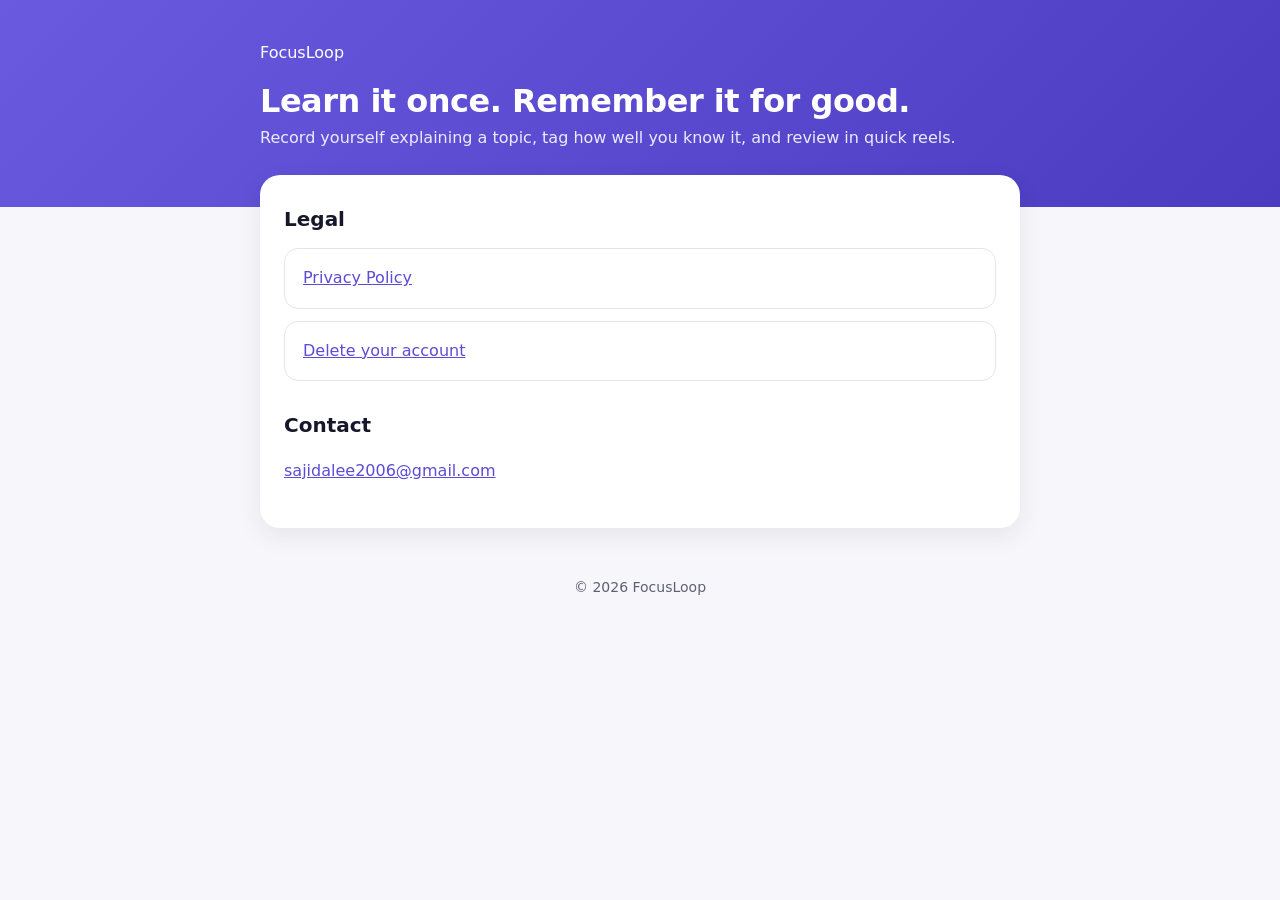
==== index.html @ 41de6009 "FocusLoop site: privacy policy and account deletion pages Co-Authored-By: Claude Opus 5.5 (1M contex" ====
<!doctype html>
<html lang="en">
<head>
  <meta charset="utf-8">
  <meta name="viewport" content="width=device-width, initial-scale=1">
  <title>FocusLoop</title>
  <meta name="description" content="FocusLoop turns study sessions into short videos you can review any time.">
  <link rel="stylesheet" href="style.css">
</head>
<body>
<header>
  <div class="wrap">
    <span class="brand">FocusLoop</span>
    <h1>Learn it once. Remember it for good.</h1>
    <p>Record yourself explaining a topic, tag how well you know it, and review in quick reels.</p>
  </div>
</header>
<main>
  <h2>Legal</h2>
  <div class="card"><a href="privacy-policy/">Privacy Policy</a></div>
  <div class="card"><a href="delete-account/">Delete your account</a></div>
  <h2>Contact</h2>
  <p><a href="mailto:sajidalee2006@gmail.com">sajidalee2006@gmail.com</a></p>
</main>
<footer>© 2026 FocusLoop</footer>
</body>
</html>
---- style.css ----
:root {
  --primary: #5b4bd6;
  --primary-soft: #eeebff;
  --text: #17172b;
  --muted: #5e6075;
  --bg: #f7f7fb;
  --surface: #ffffff;
  --border: #e4e4ee;
}
* { box-sizing: border-box; }
body {
  margin: 0;
  background: var(--bg);
  color: var(--text);
  font: 16px/1.65 "Inter", system-ui, -apple-system, "Segoe UI", Roboto, sans-serif;
}
header {
  background: linear-gradient(135deg, #6a5ae0, #4a3bc0);
  color: #fff;
  padding: 40px 20px 56px;
}
header .wrap { max-width: 760px; margin: 0 auto; }
header a.brand { color: #fff; text-decoration: none; font-weight: 700; font-size: 18px; }
header h1 { margin: 16px 0 4px; font-size: 32px; line-height: 1.2; letter-spacing: -0.5px; }
header p { margin: 0; color: var(--primary-soft); }
main {
  max-width: 760px;
  margin: -32px auto 48px;
  padding: 28px 24px;
  background: var(--surface);
  border-radius: 20px;
  box-shadow: 0 8px 24px rgba(23, 23, 43, 0.08);
}
@media (max-width: 800px) { main { margin: -32px 16px 40px; } }
h2 { font-size: 20px; margin: 28px 0 8px; }
h2:first-child { margin-top: 0; }
a { color: var(--primary); }
ul { padding-left: 22px; }
li { margin: 4px 0; }
.muted { color: var(--muted); }
.card {
  border: 1px solid var(--border);
  border-radius: 14px;
  padding: 16px 18px;
  margin: 12px 0;
}
.button {
  display: inline-block;
  background: var(--primary);
  color: #fff;
  text-decoration: none;
  font-weight: 600;
  padding: 12px 20px;
  border-radius: 12px;
}
footer { text-align: center; color: var(--muted); font-size: 14px; padding: 0 20px 40px; }
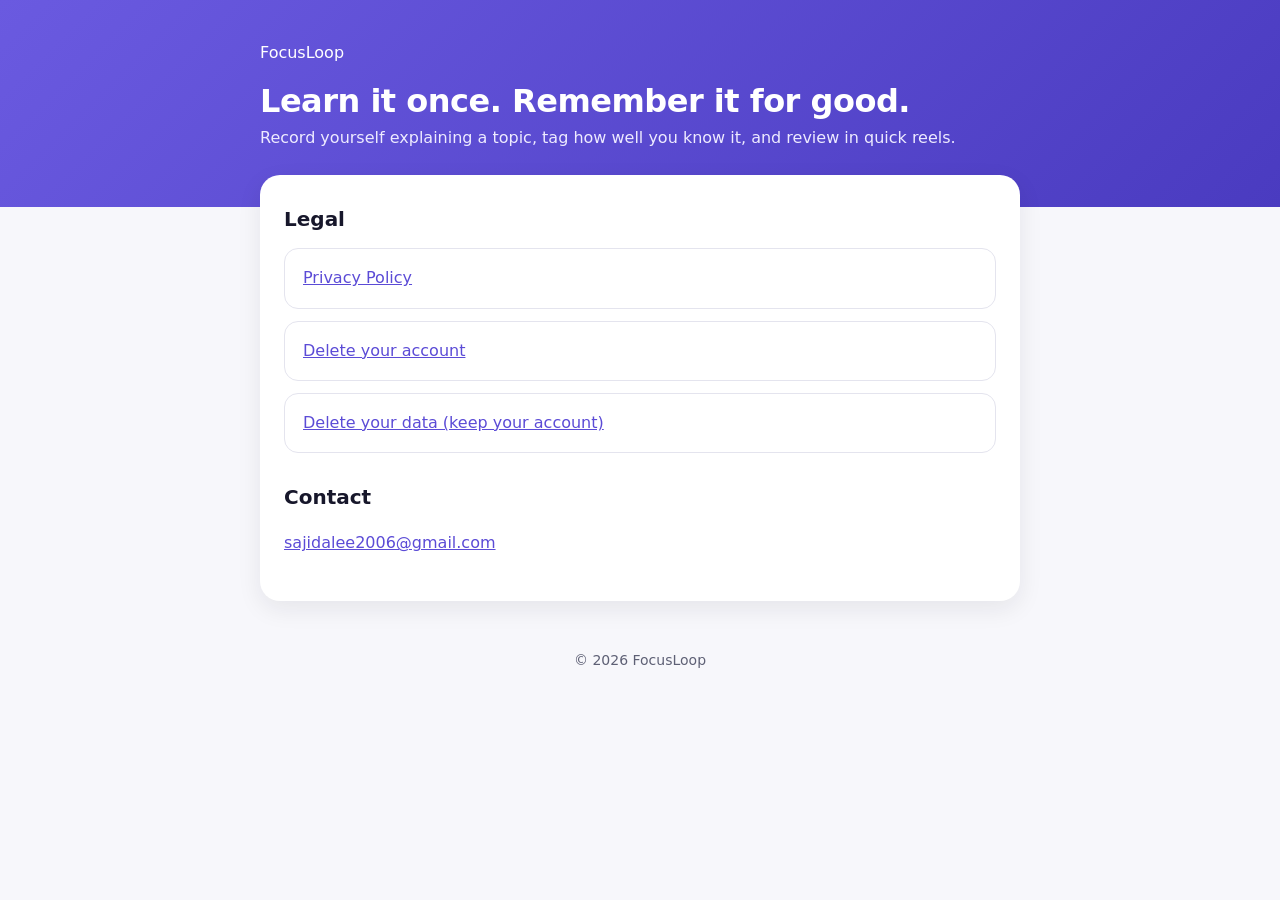
==== commit 072957ab: "Add delete-data page (delete videos/folders without deleting the account) Co-Authored-By: Claude Opu" ====
--- a/index.html
+++ b/index.html
@@ -19,6 +19,7 @@
   <h2>Legal</h2>
   <div class="card"><a href="privacy-policy/">Privacy Policy</a></div>
   <div class="card"><a href="delete-account/">Delete your account</a></div>
+  <div class="card"><a href="delete-data/">Delete your data (keep your account)</a></div>
   <h2>Contact</h2>
   <p><a href="mailto:sajidalee2006@gmail.com">sajidalee2006@gmail.com</a></p>
 </main>
